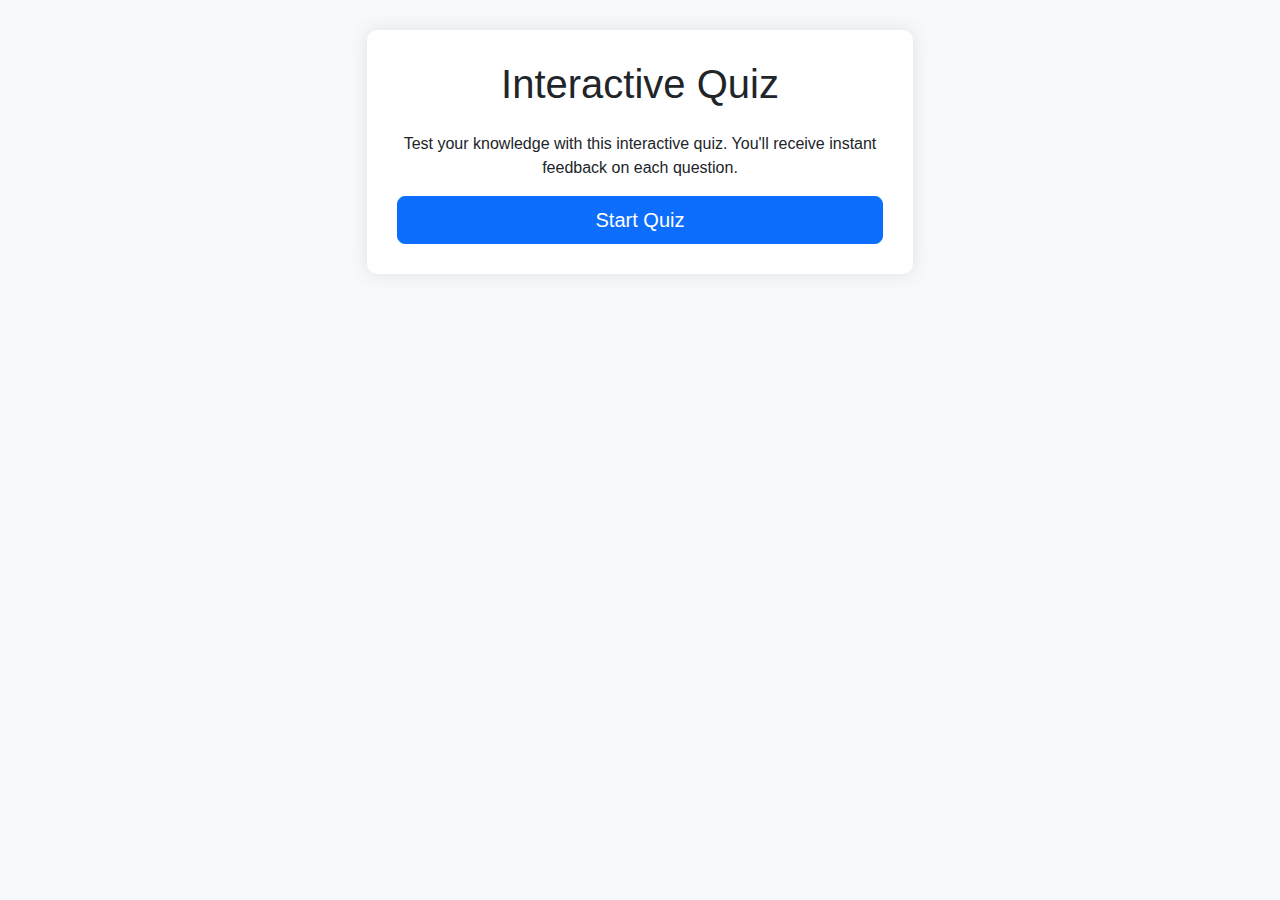
==== index.html @ d22b4c92 "first commit" ====
<!DOCTYPE html>
<html lang="en">
<head>
    <meta charset="UTF-8">
    <meta name="viewport" content="width=device-width, initial-scale=1.0">
    <title>Interactive Quiz</title>
    <!-- Bootstrap CSS -->
    <link href="https://cdn.jsdelivr.net/npm/bootstrap@5.3.0/dist/css/bootstrap.min.css" rel="stylesheet">
    <!-- Custom CSS -->
    <style>
        body {
            background-color: #f8f9fa;
            font-family: 'Segoe UI', Tahoma, Geneva, Verdana, sans-serif;
        }
        .quiz-container {
            background-color: white;
            border-radius: 10px;
            box-shadow: 0 0 20px rgba(0, 0, 0, 0.1);
            padding: 30px;
            margin-top: 30px;
            margin-bottom: 30px;
        }
        .question {
            font-size: 1.2rem;
            margin-bottom: 20px;
            font-weight: 500;
        }
        .option {
            margin-bottom: 10px;
            padding: 12px;
            border-radius: 5px;
            cursor: pointer;
            transition: all 0.3s;
        }
        .option:hover {
            background-color: #f1f1f1;
        }
        .option.selected {
            background-color: #0d6efd;
            color: white;
        }
        .option.correct {
            background-color: #198754;
            color: white;
        }
        .option.incorrect {
            background-color: #dc3545;
            color: white;
        }
        .feedback {
            margin-top: 20px;
            padding: 15px;
            border-radius: 5px;
            display: none;
        }
        .progress {
            height: 10px;
            margin-bottom: 20px;
        }
        .score-display {
            font-size: 1.5rem;
            font-weight: bold;
            text-align: center;
            margin-bottom: 20px;
        }
        .quiz-complete {
            text-align: center;
            padding: 30px;
        }
        .quiz-complete h2 {
            margin-bottom: 20px;
        }
        .restart-btn {
            margin-top: 20px;
        }
    </style>
</head>
<body>
    <div class="container">
        <div class="row justify-content-center">
            <div class="col-md-8 col-lg-6">
                <div class="quiz-container">
                    <h1 class="text-center mb-4">Interactive Quiz</h1>
                    <div id="intro-screen">
                        <p class="text-center">Test your knowledge with this interactive quiz. You'll receive instant feedback on each question.</p>
                        <div class="d-grid gap-2">
                            <button id="start-btn" class="btn btn-primary btn-lg">Start Quiz</button>
                        </div>
                    </div>
                    
                    <div id="quiz-screen" style="display: none;">
                        <div class="d-flex justify-content-between mb-3">
                            <span id="question-count">Question 1 of 10</span>
                            <span id="score">Score: 0</span>
                        </div>
                        <div class="progress">
                            <div id="progress-bar" class="progress-bar" role="progressbar" style="width: 0%"></div>
                        </div>
                        <div id="question-container">
                            <div id="question" class="question"></div>
                            <div id="options" class="options-list"></div>
                        </div>
                        <div id="feedback" class="feedback"></div>
                        <div class="d-grid gap-2">
                            <button id="next-btn" class="btn btn-primary" disabled>Next Question</button>
                        </div>
                    </div>
                    
                    <div id="results-screen" style="display: none;">
                        <div class="quiz-complete">
                            <h2>Quiz Completed!</h2>
                            <div id="final-score" class="score-display"></div>
                            <p id="performance-comment"></p>
                            <button id="restart-btn" class="btn btn-primary restart-btn">Restart Quiz</button>
                        </div>
                    </div>
                </div>
            </div>
        </div>
    </div>

    <!-- Bootstrap JS Bundle with Popper -->
    <script src="https://cdn.jsdelivr.net/npm/bootstrap@5.3.0/dist/js/bootstrap.bundle.min.js"></script>
    <!-- Custom JS -->
    <script src="quiz.js"></script>
</body>
</html>
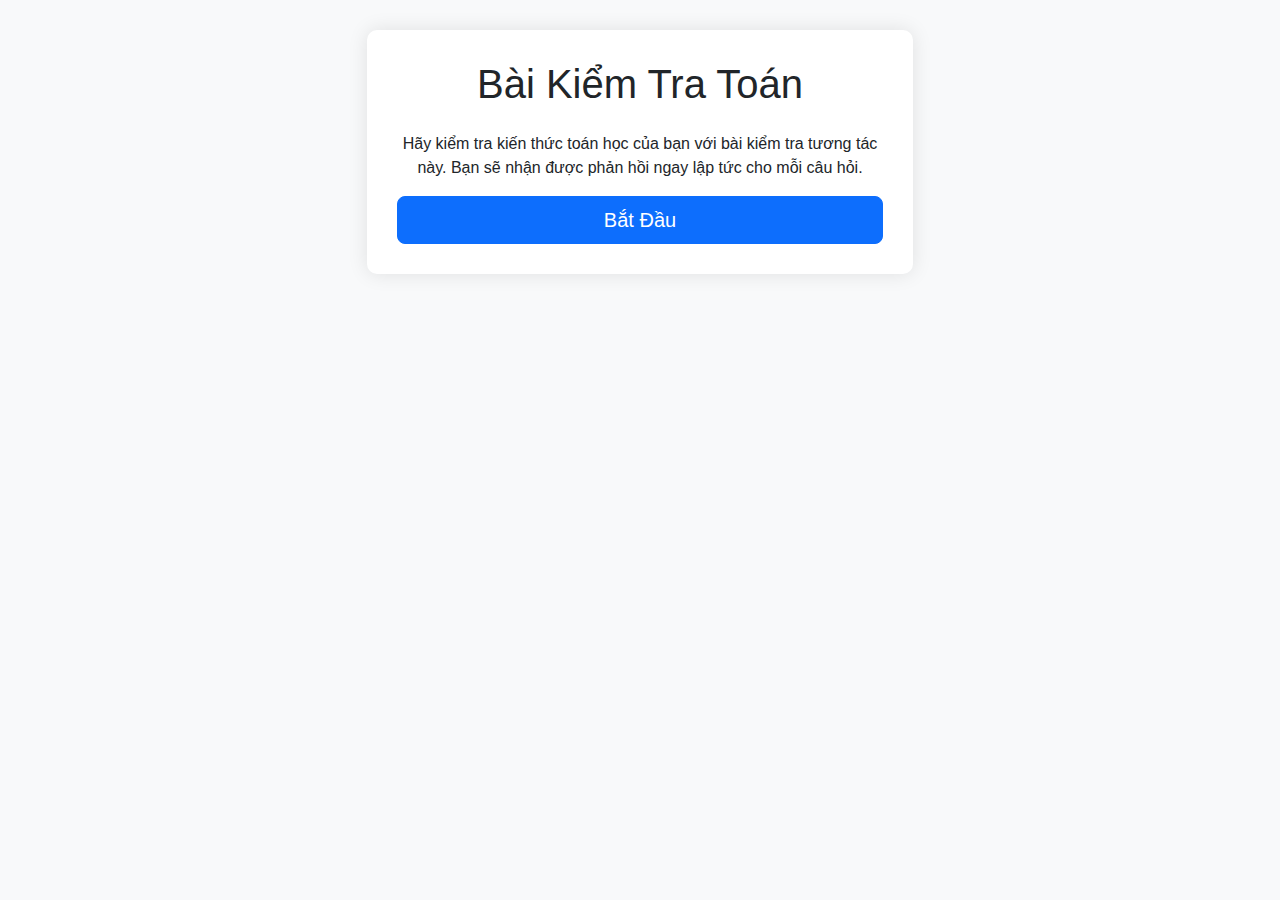
==== commit d11887cb: "Init" ====
--- a/index.html
+++ b/index.html
@@ -1,9 +1,9 @@
 <!DOCTYPE html>
-<html lang="en">
+<html lang="vi">
 <head>
     <meta charset="UTF-8">
     <meta name="viewport" content="width=device-width, initial-scale=1.0">
-    <title>Interactive Quiz</title>
+    <title>Bài Kiểm Tra Toán</title>
     <!-- Bootstrap CSS -->
     <link href="https://cdn.jsdelivr.net/npm/bootstrap@5.3.0/dist/css/bootstrap.min.css" rel="stylesheet">
     <!-- Custom CSS -->
@@ -31,21 +31,31 @@
             border-radius: 5px;
             cursor: pointer;
             transition: all 0.3s;
+            color: #333;
+            border: 1px solid #dee2e6;
         }
         .option:hover {
-            background-color: #f1f1f1;
+            background-color: #e9ecef;
+            color: #333;
+            border-color: #ced4da;
         }
         .option.selected {
-            background-color: #0d6efd;
-            color: white;
+            background-color: #cfe2ff;
+            color: #0d6efd;
+            border-color: #0d6efd;
+            font-weight: 500;
         }
         .option.correct {
-            background-color: #198754;
-            color: white;
+            background-color: #d1e7dd;
+            color: #0f5132;
+            border-color: #198754;
+            font-weight: 500;
         }
         .option.incorrect {
-            background-color: #dc3545;
-            color: white;
+            background-color: #f8d7da;
+            color: #842029;
+            border-color: #dc3545;
+            font-weight: 500;
         }
         .feedback {
             margin-top: 20px;
@@ -80,18 +90,18 @@
         <div class="row justify-content-center">
             <div class="col-md-8 col-lg-6">
                 <div class="quiz-container">
-                    <h1 class="text-center mb-4">Interactive Quiz</h1>
+                    <h1 class="text-center mb-4">Bài Kiểm Tra Toán</h1>
                     <div id="intro-screen">
-                        <p class="text-center">Test your knowledge with this interactive quiz. You'll receive instant feedback on each question.</p>
+                        <p class="text-center">Hãy kiểm tra kiến thức toán học của bạn với bài kiểm tra tương tác này. Bạn sẽ nhận được phản hồi ngay lập tức cho mỗi câu hỏi.</p>
                         <div class="d-grid gap-2">
-                            <button id="start-btn" class="btn btn-primary btn-lg">Start Quiz</button>
+                            <button id="start-btn" class="btn btn-primary btn-lg">Bắt Đầu</button>
                         </div>
                     </div>
                     
                     <div id="quiz-screen" style="display: none;">
                         <div class="d-flex justify-content-between mb-3">
-                            <span id="question-count">Question 1 of 10</span>
-                            <span id="score">Score: 0</span>
+                            <span id="question-count">Câu hỏi 1 trên 10</span>
+                            <span id="score">Điểm: 0</span>
                         </div>
                         <div class="progress">
                             <div id="progress-bar" class="progress-bar" role="progressbar" style="width: 0%"></div>
@@ -102,16 +112,16 @@
                         </div>
                         <div id="feedback" class="feedback"></div>
                         <div class="d-grid gap-2">
-                            <button id="next-btn" class="btn btn-primary" disabled>Next Question</button>
+                            <button id="next-btn" class="btn btn-primary" disabled>Câu Tiếp Theo</button>
                         </div>
                     </div>
                     
                     <div id="results-screen" style="display: none;">
                         <div class="quiz-complete">
-                            <h2>Quiz Completed!</h2>
+                            <h2>Hoàn Thành Bài Kiểm Tra!</h2>
                             <div id="final-score" class="score-display"></div>
                             <p id="performance-comment"></p>
-                            <button id="restart-btn" class="btn btn-primary restart-btn">Restart Quiz</button>
+                            <button id="restart-btn" class="btn btn-primary restart-btn">Làm Lại</button>
                         </div>
                     </div>
                 </div>
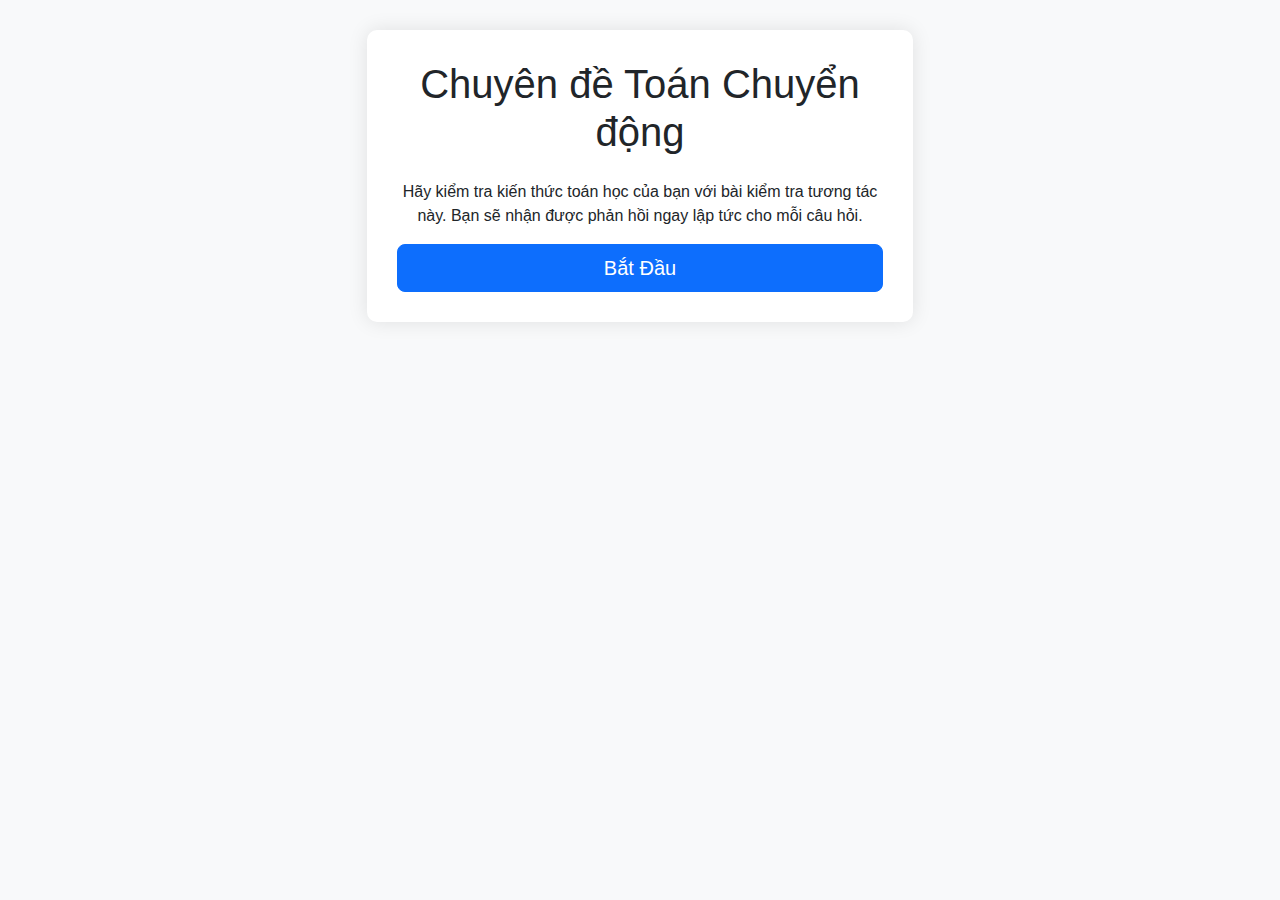
==== commit 5ade51c6: "Bỏ khoảng trống và chuyển về chữ thường khi kiểm tra đáp án fill-in-blank" ====
--- a/index.html
+++ b/index.html
@@ -2,8 +2,7 @@
 <html lang="vi">
 <head>
     <meta charset="UTF-8">
-    <meta name="viewport" content="width=device-width, initial-scale=1.0">
-    <title>Bài Kiểm Tra Toán</title>
+    <meta name="viewport" Chuyển đề Toán Chuyển động</title>
     <!-- Bootstrap CSS -->
     <link href="https://cdn.jsdelivr.net/npm/bootstrap@5.3.0/dist/css/bootstrap.min.css" rel="stylesheet">
     <!-- Custom CSS -->
@@ -19,11 +18,21 @@
             padding: 30px;
             margin-top: 30px;
             margin-bottom: 30px;
+            animation: fadeIn 0.5s ease-in-out;
+        }
+        @keyframes fadeIn {
+            from { opacity: 0; transform: translateY(20px); }
+            to { opacity: 1; transform: translateY(0); }
         }
         .question {
             font-size: 1.2rem;
             margin-bottom: 20px;
             font-weight: 500;
+            animation: slideIn 0.5s ease-out;
+        }
+        @keyframes slideIn {
+            from { transform: translateX(-20px); opacity: 0; }
+            to { transform: translateX(0); opacity: 1; }
         }
         .option {
             margin-bottom: 10px;
@@ -33,55 +42,186 @@
             transition: all 0.3s;
             color: #333;
             border: 1px solid #dee2e6;
+            animation: fadeIn 0.5s ease-out;
+            animation-fill-mode: both;
         }
         .option:hover {
             background-color: #e9ecef;
             color: #333;
             border-color: #ced4da;
+            transform: scale(1.02);
         }
         .option.selected {
             background-color: #cfe2ff;
             color: #0d6efd;
             border-color: #0d6efd;
             font-weight: 500;
+            animation: pulse 0.5s;
+        }
+        @keyframes pulse {
+            0% { transform: scale(1); }
+            50% { transform: scale(1.05); }
+            100% { transform: scale(1); }
         }
         .option.correct {
             background-color: #d1e7dd;
             color: #0f5132;
             border-color: #198754;
             font-weight: 500;
+            animation: correctAnswer 0.5s;
+        }
+        @keyframes correctAnswer {
+            0% { transform: scale(1); }
+            50% { transform: scale(1.05); background-color: #198754; color: white; }
+            100% { transform: scale(1); }
         }
         .option.incorrect {
             background-color: #f8d7da;
             color: #842029;
             border-color: #dc3545;
             font-weight: 500;
+            animation: incorrectAnswer 0.5s;
+        }
+        @keyframes incorrectAnswer {
+            0% { transform: translateX(0); }
+            25% { transform: translateX(-10px); }
+            50% { transform: translateX(10px); }
+            75% { transform: translateX(-10px); }
+            100% { transform: translateX(0); }
         }
         .feedback {
             margin-top: 20px;
             padding: 15px;
             border-radius: 5px;
             display: none;
+            animation: slideUp 0.5s ease-out;
+        }
+        @keyframes slideUp {
+            from { transform: translateY(20px); opacity: 0; }
+            to { transform: translateY(0); opacity: 1; }
         }
         .progress {
             height: 10px;
             margin-bottom: 20px;
+            animation: progressBar 0.5s ease-out;
+        }
+        @keyframes progressBar {
+            from { width: 0; }
+            to { width: 100%; }
         }
         .score-display {
             font-size: 1.5rem;
             font-weight: bold;
             text-align: center;
             margin-bottom: 20px;
+            animation: bounceIn 0.5s;
+        }
+        @keyframes bounceIn {
+            0% { transform: scale(0.3); opacity: 0; }
+            50% { transform: scale(1.05); }
+            70% { transform: scale(0.9); }
+            100% { transform: scale(1); opacity: 1; }
         }
         .quiz-complete {
             text-align: center;
             padding: 30px;
+            animation: fadeIn 0.5s ease-in-out;
         }
         .quiz-complete h2 {
             margin-bottom: 20px;
+            animation: slideIn 0.5s ease-out;
         }
         .restart-btn {
             margin-top: 20px;
+            animation: fadeIn 0.5s ease-out;
+        }
+        /* Styles for fill-in-blank questions */
+        .form-control {
+            padding: 12px;
+            font-size: 1rem;
+            transition: all 0.3s;
+        }
+        .form-control:focus {
+            border-color: #86b7fe;
+            box-shadow: 0 0 0 0.25rem rgba(13, 110, 253, 0.25);
+            transform: scale(1.02);
+        }
+        .form-control.is-valid {
+            border-color: #198754;
+            background-color: #d1e7dd;
+            animation: correctInput 0.5s;
+        }
+        @keyframes correctInput {
+            0% { transform: scale(1); }
+            50% { transform: scale(1.05); }
+            100% { transform: scale(1); }
+        }
+        .form-control.is-invalid {
+            border-color: #dc3545;
+            background-color: #f8d7da;
+            animation: incorrectInput 0.5s;
+        }
+        @keyframes incorrectInput {
+            0% { transform: translateX(0); }
+            25% { transform: translateX(-5px); }
+            50% { transform: translateX(5px); }
+            75% { transform: translateX(-5px); }
+            100% { transform: translateX(0); }
+        }
+        .btn-check {
+            margin-top: 10px;
+            transition: all 0.3s;
+        }
+        .btn-check:hover {
+            transform: translateY(-2px);
+        }
+        /* Styles for timer */
+        #timer {
+            font-weight: bold;
+            transition: all 0.5s ease;
+            min-width: 120px;
+            text-align: center;
+            margin-left: auto;
+            margin-right: auto;
+            display: block;
+            border-radius: 20px;
+            animation: pulse 2s infinite;
+        }
+        #timer.bg-warning {
+            color: #000;
+            animation: warningPulse 1s infinite;
+        }
+        @keyframes warningPulse {
+            0% { transform: scale(1); }
+            50% { transform: scale(1.05); }
+            100% { transform: scale(1); }
+        }
+        #timer.bg-danger {
+            animation: dangerPulse 0.5s infinite;
+        }
+        @keyframes dangerPulse {
+            0% { transform: scale(1); }
+            50% { transform: scale(1.1); }
+            100% { transform: scale(1); }
+        }
+        /* Button animations */
+        .btn {
+            transition: all 0.3s;
+        }
+        .btn:hover {
+            transform: translateY(-2px);
+            box-shadow: 0 5px 15px rgba(0,0,0,0.1);
+        }
+        .btn:active {
+            transform: translateY(0);
+        }
+        /* Start button special animation */
+        #start-btn {
+            animation: pulse 2s infinite;
+        }
+        /* Next button animation */
+        #next-btn:not([disabled]) {
+            animation: pulse 2s infinite;
         }
     </style>
 </head>
@@ -90,7 +230,7 @@
         <div class="row justify-content-center">
             <div class="col-md-8 col-lg-6">
                 <div class="quiz-container">
-                    <h1 class="text-center mb-4">Bài Kiểm Tra Toán</h1>
+                    <h1 class="text-center mb-4">Chuyên đề Toán Chuyển động</h1>
                     <div id="intro-screen">
                         <p class="text-center">Hãy kiểm tra kiến thức toán học của bạn với bài kiểm tra tương tác này. Bạn sẽ nhận được phản hồi ngay lập tức cho mỗi câu hỏi.</p>
                         <div class="d-grid gap-2">
@@ -99,8 +239,9 @@
                     </div>
                     
                     <div id="quiz-screen" style="display: none;">
-                        <div class="d-flex justify-content-between mb-3">
+                        <div class="d-flex justify-content-between align-items-center mb-3">
                             <span id="question-count">Câu hỏi 1 trên 10</span>
+                            <span id="timer" class="badge bg-primary fs-6 px-3 py-2">Thời gian: 10:00</span>
                             <span id="score">Điểm: 0</span>
                         </div>
                         <div class="progress">
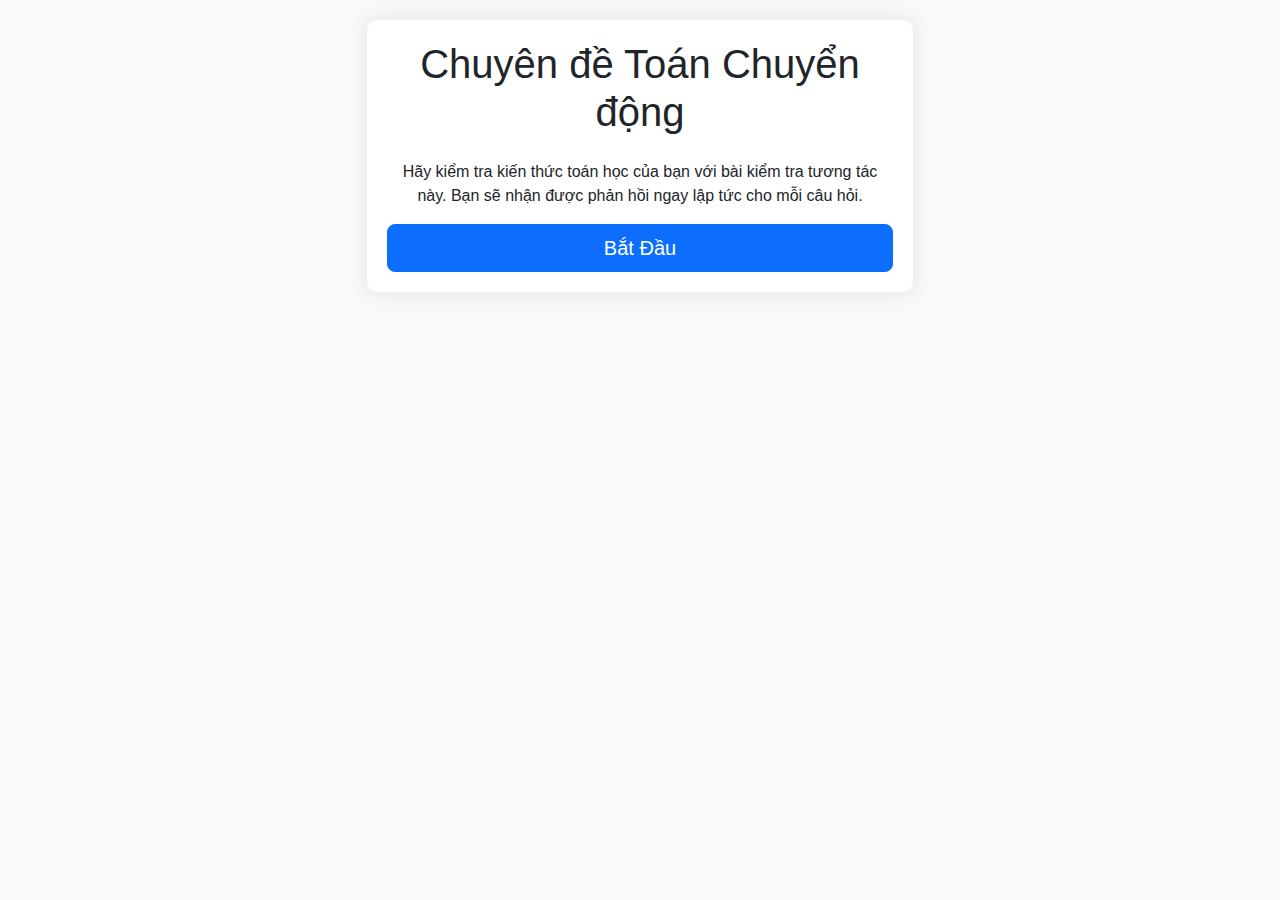
==== commit 70b3cd0d: "Cập nhật responsive design cho thiết bị di động" ====
--- a/index.html
+++ b/index.html
@@ -2,7 +2,8 @@
 <html lang="vi">
 <head>
     <meta charset="UTF-8">
-    <meta name="viewport" Chuyển đề Toán Chuyển động</title>
+    <meta name="viewport" content="width=device-width, initial-scale=1.0, maximum-scale=1.0, user-scalable=no">
+    <title>Chuyên đề Toán Chuyển động</title>
     <!-- Bootstrap CSS -->
     <link href="https://cdn.jsdelivr.net/npm/bootstrap@5.3.0/dist/css/bootstrap.min.css" rel="stylesheet">
     <!-- Custom CSS -->
@@ -15,10 +16,23 @@
             background-color: white;
             border-radius: 10px;
             box-shadow: 0 0 20px rgba(0, 0, 0, 0.1);
-            padding: 30px;
-            margin-top: 30px;
-            margin-bottom: 30px;
+            padding: 20px;
+            margin-top: 20px;
+            margin-bottom: 20px;
             animation: fadeIn 0.5s ease-in-out;
+        }
+        @media (max-width: 768px) {
+            .quiz-container {
+                padding: 15px;
+                margin: 10px;
+            }
+            .question {
+                font-size: 1.1rem;
+            }
+            .option {
+                padding: 10px;
+                font-size: 0.95rem;
+            }
         }
         @keyframes fadeIn {
             from { opacity: 0; transform: translateY(20px); }
